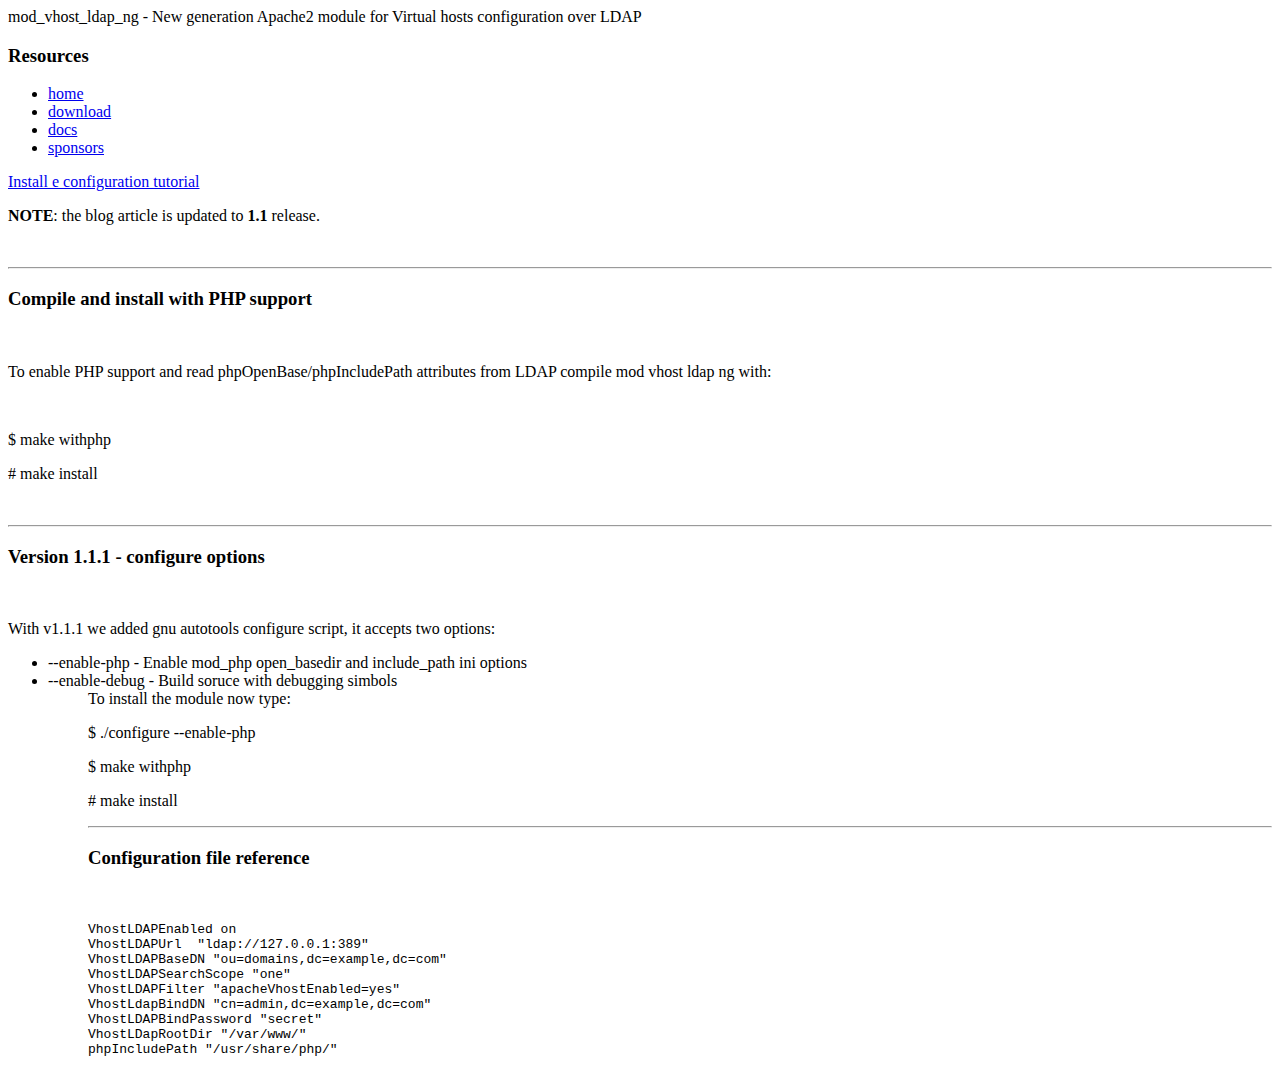
==== docs.html @ 18193937 "docs.html" ====
<!DOCTYPE html PUBLIC "-//W3C//DTD XHTML 1.0 Transitional//EN" "http://www.w3.org/TR/xhtml1/DTD/xhtml1-transitional.dtd">
<html xmlns="http://www.w3.org/1999/xhtml" xml:lang="en" lang="en" >
<head>
	<title>mod_vhost_ldap_ng - New generation Apache2 module for Virtual hosts configuration over LDAP</title>
	<meta http-equiv="content-type" content="text/html; charset=utf-8" />
	<meta name="robots" content="index, follow" />
	 <meta name="keywords" content="apache module, dynamic virtualhost, apache ldap, virtualhost ldap, vhost ldap module, apache ldap module, mod vhost ldap, ldap vhost" />
	<meta name="description" content="" />
	
	<link rel="stylesheet" href="./styles.css" type="text/css" /> 
<script type="text/javascript">

  var _gaq = _gaq || [];
  _gaq.push(['_setAccount', 'UA-9415726-6']);
  _gaq.push(['_trackPageview']);

  (function() {
    var ga = document.createElement('script'); ga.type = 'text/javascript'; ga.async = true;
    ga.src = ('https:' == document.location.protocol ? 'https://ssl' : 'http://www') + '.google-analytics.com/ga.js';
    var s = document.getElementsByTagName('script')[0]; s.parentNode.insertBefore(ga, s);
  })();

</script>
</head>
<body>
<div id="main">
	<div id="header">
		<span id="project_name">mod_vhost_ldap_ng - New generation Apache2 module for Virtual hosts configuration over LDAP</span>
	</div>
	<div id="center">
		<div id="left">
			<h3>Resources</h3>
			<ul>
				<li><a href="index.html">home</a></li>
				<li><a href="download.html">download</a></li>
				<li id="active"><a href="docs.html">docs</a></li>
				<li><a href="sponsors.html">sponsors</a></li>
			</ul>
		</div>
		<div id="content">
		<p><a href="http://www.simonecaruso.com/2011/02/configuring-apache-dynamic-virtualhosts-with-ldap-and-mod_vhost_ldap_ng/">Install e configuration tutorial</a></p>
		<p><b>NOTE</b>: the blog article is updated to <b>1.1</b> release.</p>
		<br /><hr />
		<h3>Compile and install with PHP support</h3><br />
		<p>To enable PHP support and read phpOpenBase/phpIncludePath attributes from LDAP compile mod vhost ldap ng with:</p><br />
		<p>$ make withphp</p>
		<p># make install</p>
		<br />
		<hr />
		<h3>Version 1.1.1 - configure options</h3><br />
		<p>
			With v1.1.1 we added gnu autotools configure script, it accepts two options:
			<ul>
			<li>--enable-php - Enable mod_php open_basedir and include_path ini options</li>
			<li>--enable-debug - Build soruce with debugging simbols</li>
			<ul>
			To install the module now type:
			<p>$ ./configure --enable-php </p>
			<p>$ make withphp</p>
	                <p># make install</p>
		</p>
		<hr />
		<h3>Configuration file reference</h3>
		<br />
		<p>
<pre>
VhostLDAPEnabled on
VhostLDAPUrl  "ldap://127.0.0.1:389"
VhostLDAPBaseDN "ou=domains,dc=example,dc=com"
VhostLDAPSearchScope "one"
VhostLDAPFilter "apacheVhostEnabled=yes"
VhostLdapBindDN "cn=admin,dc=example,dc=com"
VhostLDAPBindPassword "secret"
VhostLDapRootDir "/var/www/"
phpIncludePath "/usr/share/php/"
</pre>
		</p>
		</div>
	</div>
</div>
<div id="footer"></div>
</body>
</html>
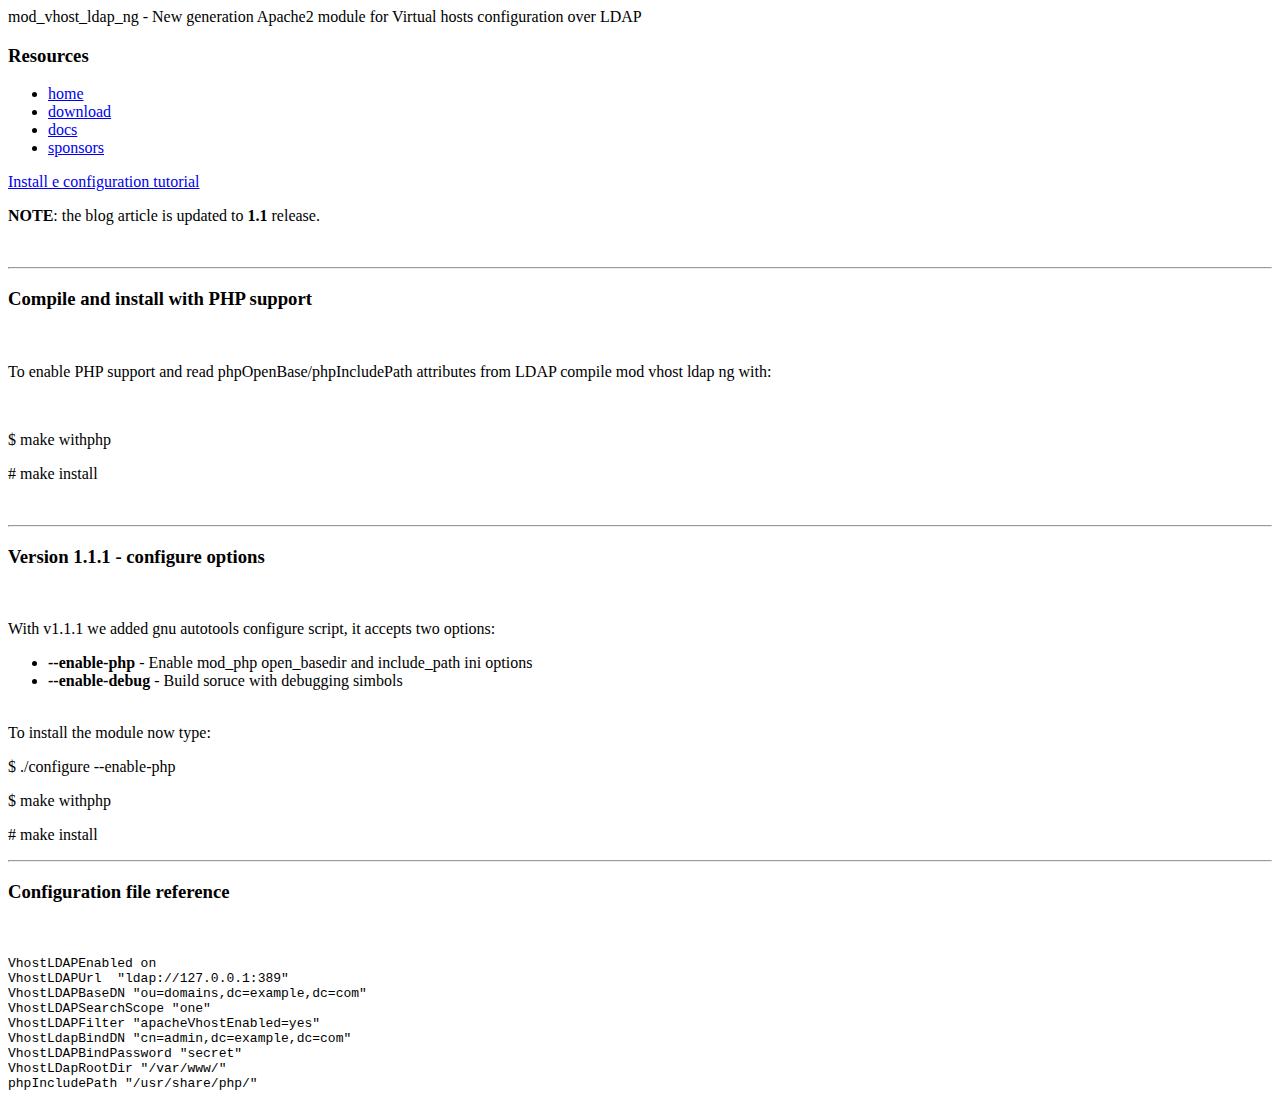
==== commit 3c4eb4dd: "docs.html" ====
--- a/docs.html
+++ b/docs.html
@@ -49,12 +49,12 @@
 		<hr />
 		<h3>Version 1.1.1 - configure options</h3><br />
 		<p>
-			With v1.1.1 we added gnu autotools configure script, it accepts two options:
+			With v1.1.1 we added gnu autotools configure script, it accepts two options:<br /> 
 			<ul>
-			<li>--enable-php - Enable mod_php open_basedir and include_path ini options</li>
-			<li>--enable-debug - Build soruce with debugging simbols</li>
-			<ul>
-			To install the module now type:
+			<li><b>--enable-php</b> - Enable mod_php open_basedir and include_path ini options</li>
+			<li><b>--enable-debug</b> - Build soruce with debugging simbols</li>
+			</ul>
+			<br />To install the module now type:
 			<p>$ ./configure --enable-php </p>
 			<p>$ make withphp</p>
 	                <p># make install</p>
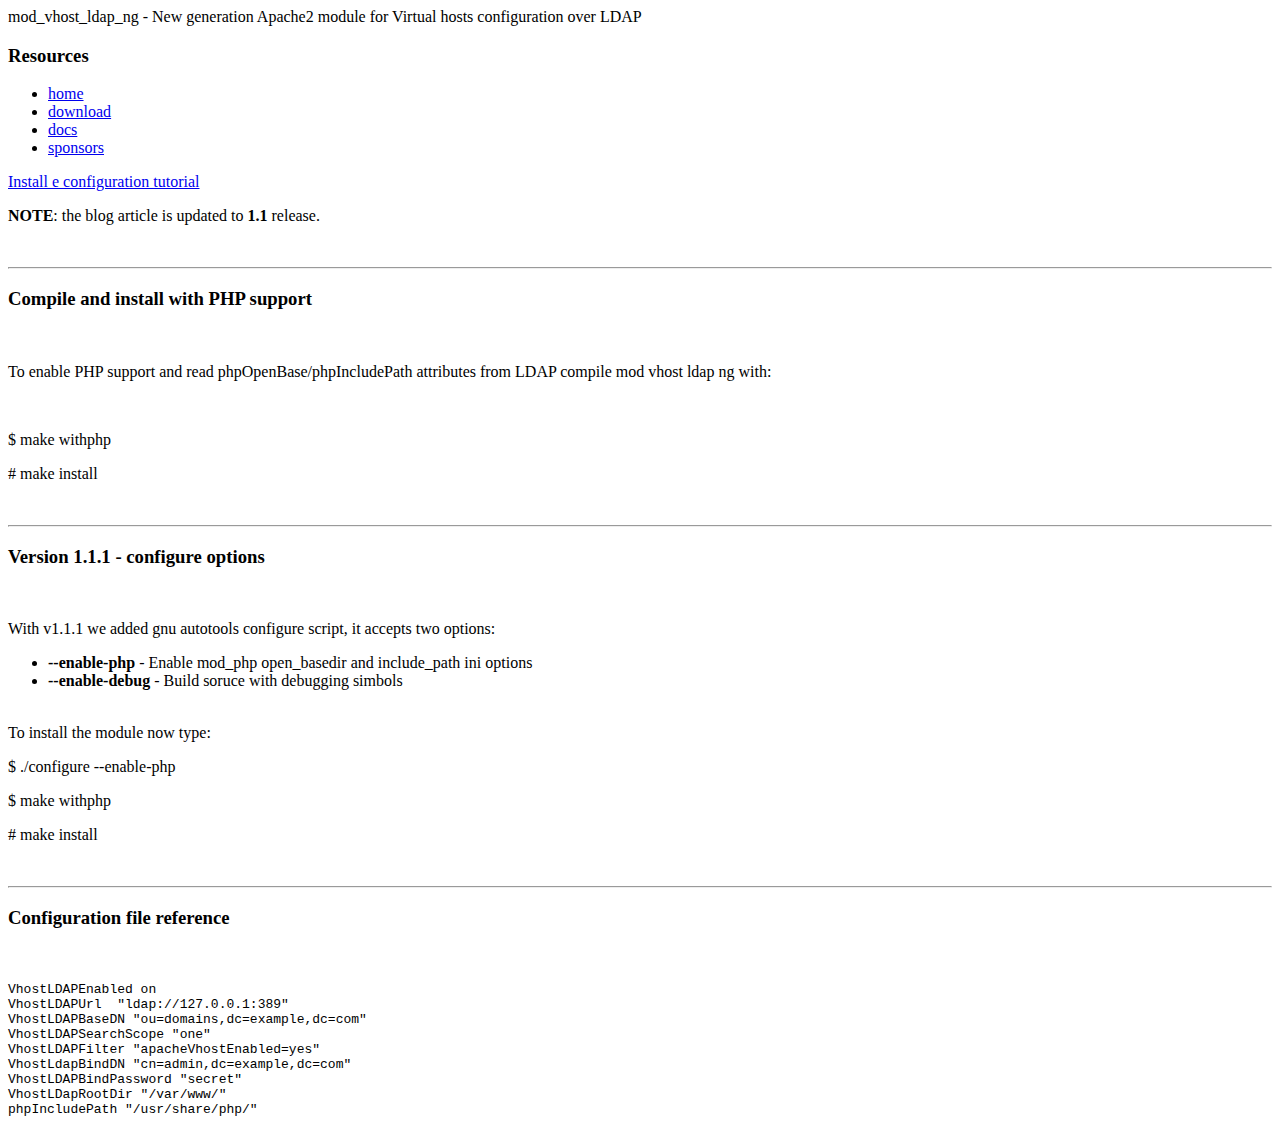
==== commit 1641d61f: "docs.html" ====
--- a/docs.html
+++ b/docs.html
@@ -54,11 +54,11 @@
 			<li><b>--enable-php</b> - Enable mod_php open_basedir and include_path ini options</li>
 			<li><b>--enable-debug</b> - Build soruce with debugging simbols</li>
 			</ul>
-			<br />To install the module now type:
+			<br />To install the module now type:<br />
 			<p>$ ./configure --enable-php </p>
 			<p>$ make withphp</p>
 	                <p># make install</p>
-		</p>
+		</p><br />
 		<hr />
 		<h3>Configuration file reference</h3>
 		<br />
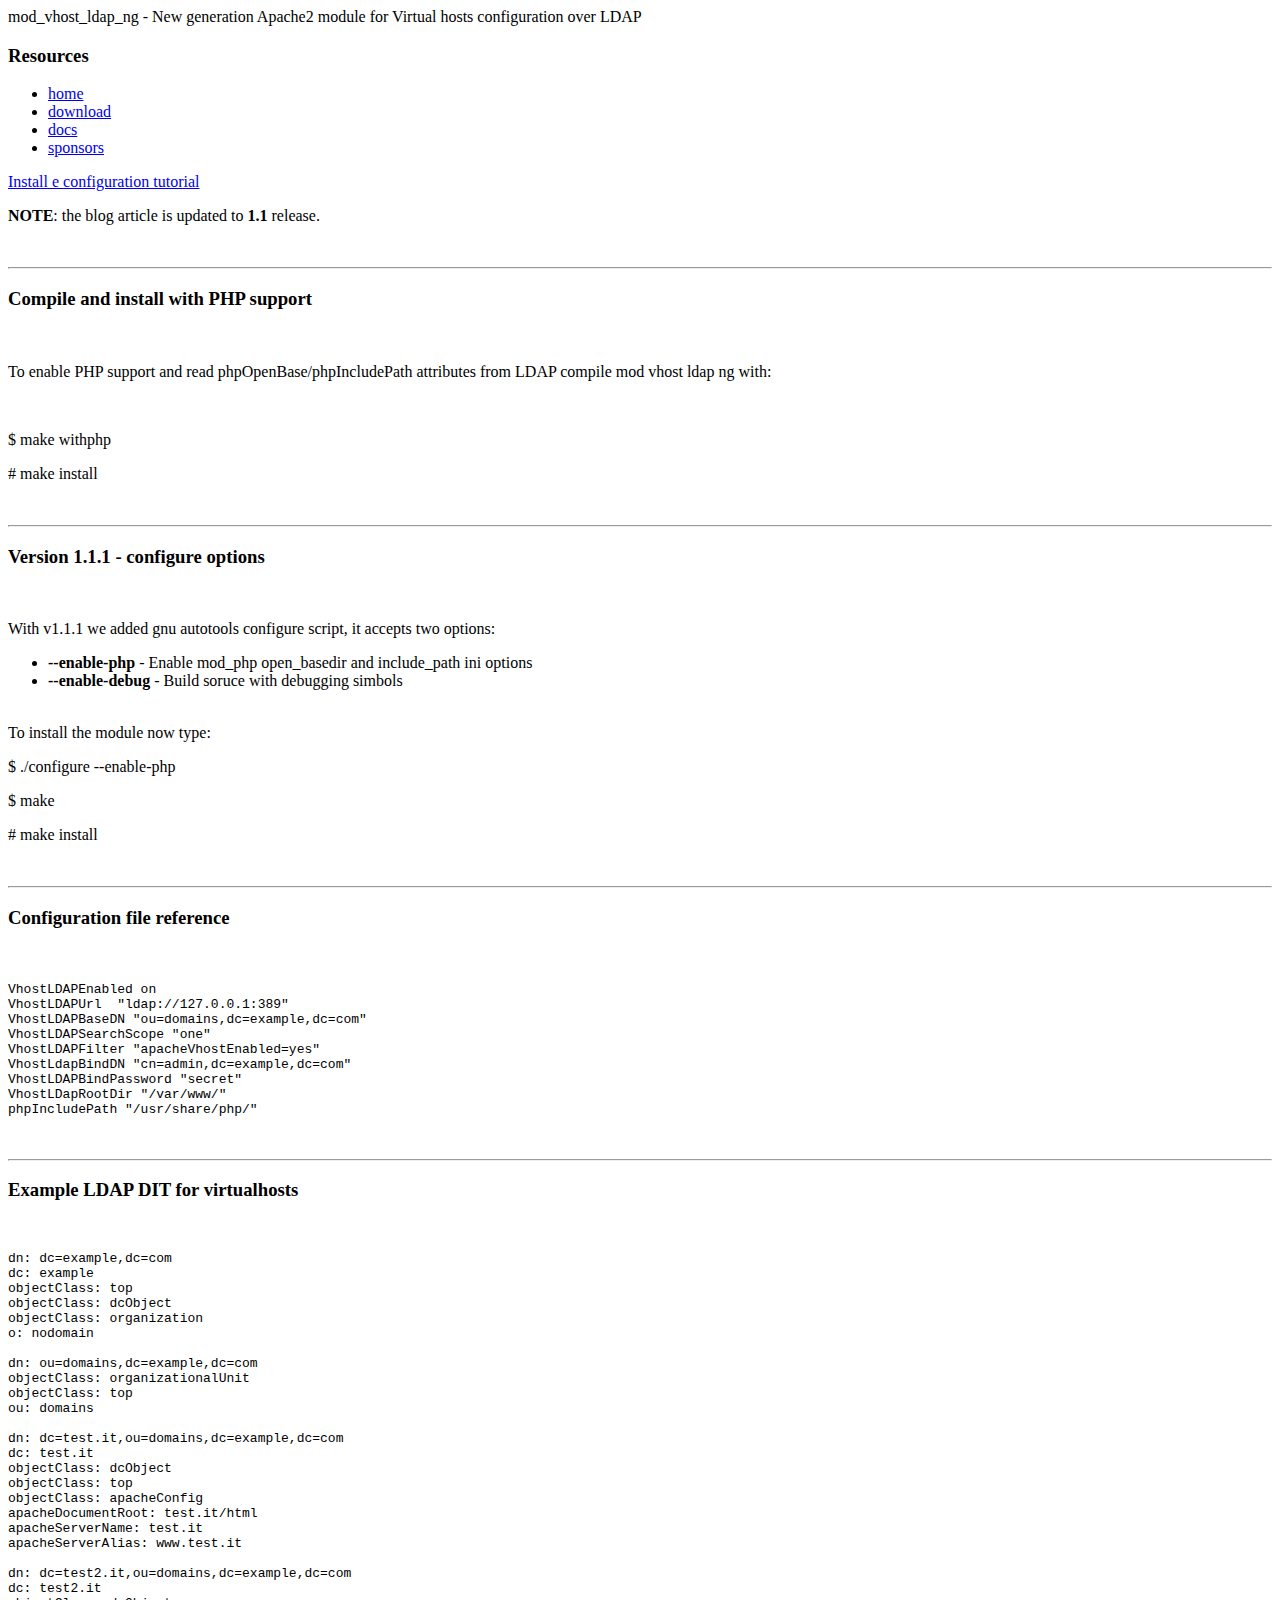
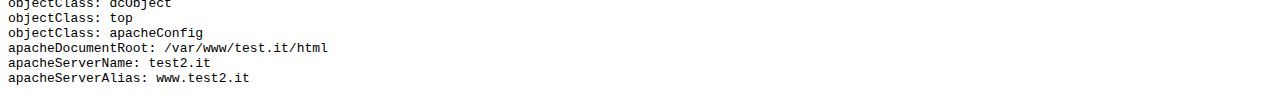
==== commit 4e12ee94: "docs.html" ====
--- a/docs.html
+++ b/docs.html
@@ -56,7 +56,7 @@
 			</ul>
 			<br />To install the module now type:<br />
 			<p>$ ./configure --enable-php </p>
-			<p>$ make withphp</p>
+			<p>$ make</p>
 	                <p># make install</p>
 		</p><br />
 		<hr />
@@ -75,6 +75,38 @@
 phpIncludePath "/usr/share/php/"
 </pre>
 		</p>
+		<br /><hr />
+		<h3>Example LDAP DIT for virtualhosts</h3>
+		<br />
+		<pre>dn: dc=example,dc=com
+dc: example
+objectClass: top
+objectClass: dcObject
+objectClass: organization
+o: nodomain
+
+dn: ou=domains,dc=example,dc=com
+objectClass: organizationalUnit
+objectClass: top
+ou: domains
+
+dn: dc=test.it,ou=domains,dc=example,dc=com
+dc: test.it
+objectClass: dcObject
+objectClass: top
+objectClass: apacheConfig
+apacheDocumentRoot: test.it/html
+apacheServerName: test.it
+apacheServerAlias: www.test.it
+
+dn: dc=test2.it,ou=domains,dc=example,dc=com
+dc: test2.it
+objectClass: dcObject
+objectClass: top
+objectClass: apacheConfig
+apacheDocumentRoot: /var/www/test.it/html
+apacheServerName: test2.it
+apacheServerAlias: www.test2.it</pre>
 		</div>
 	</div>
 </div>
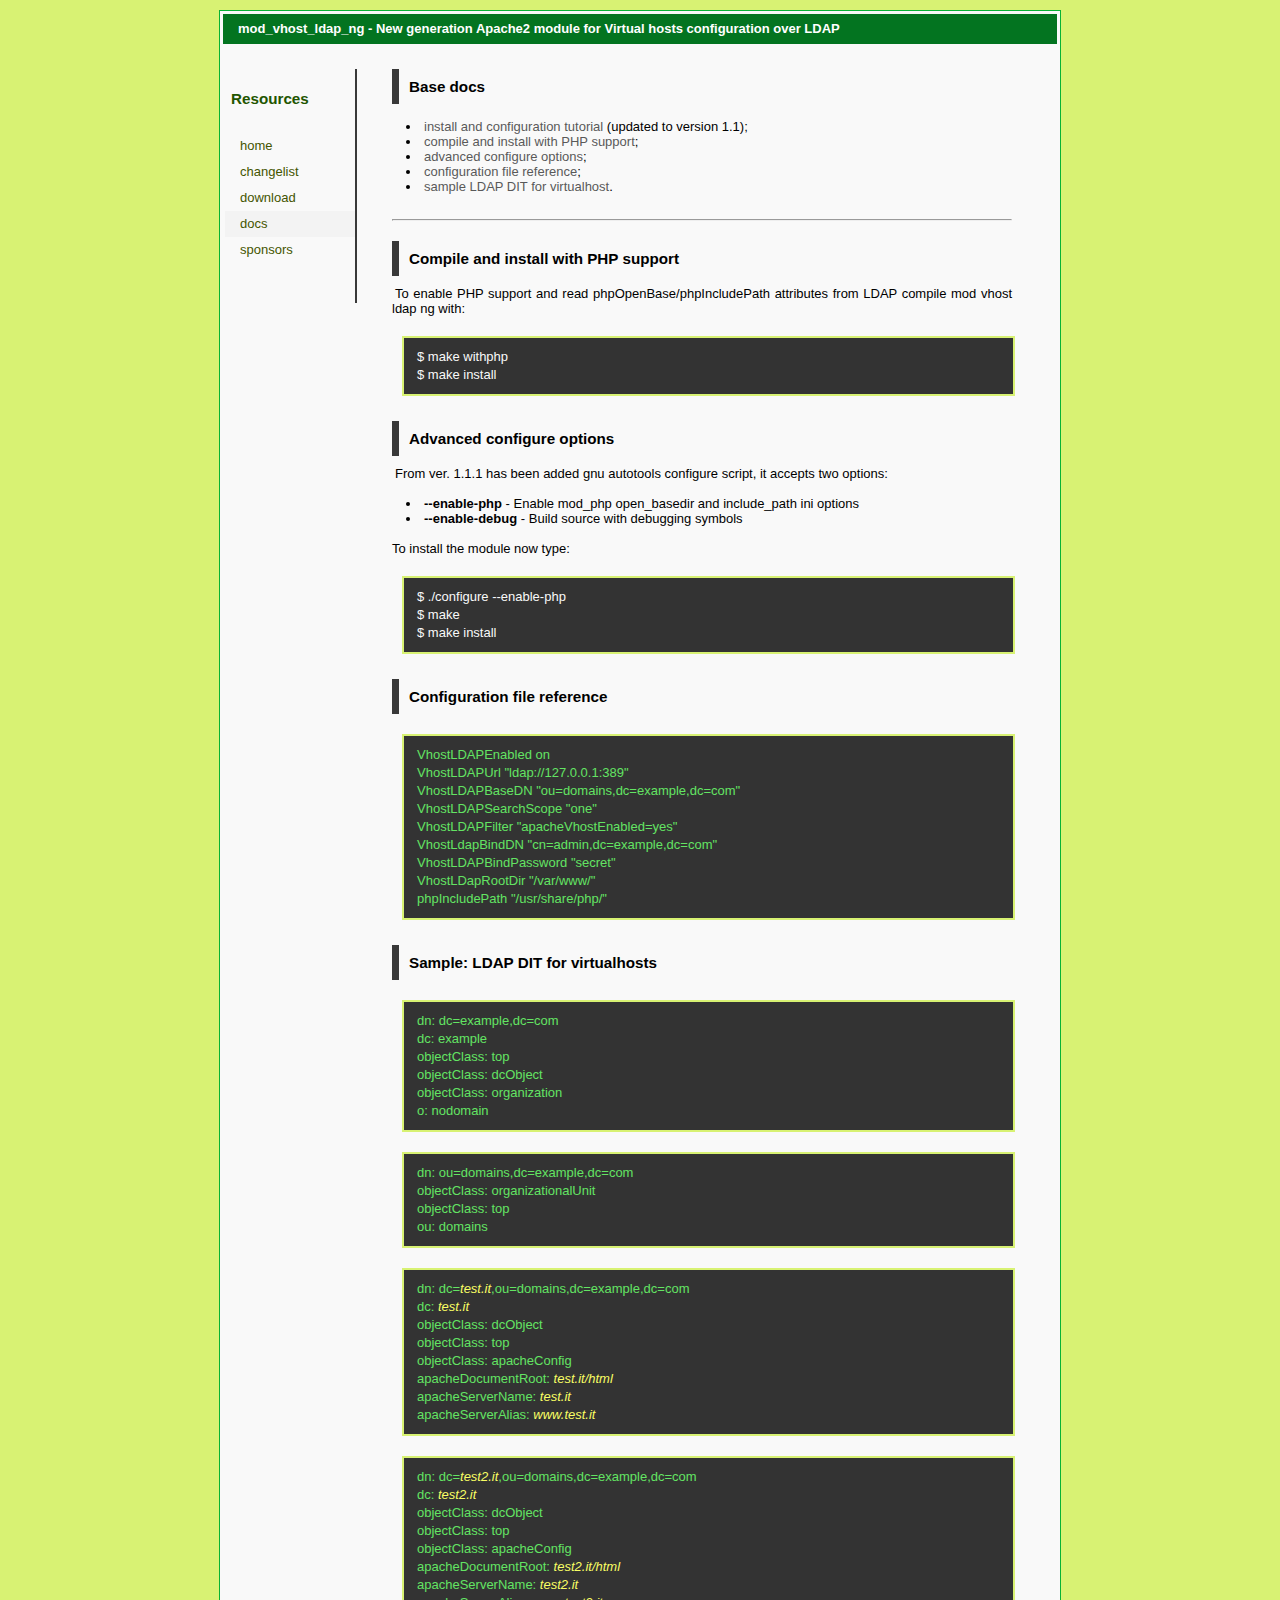
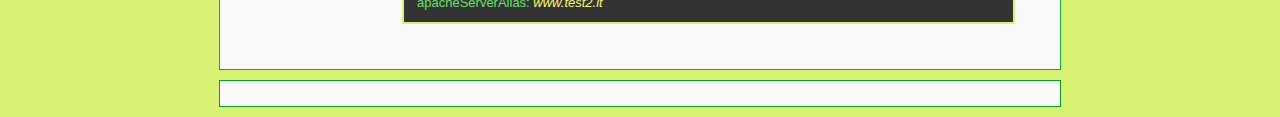
==== commit 6d80bf73: "update on gh-pages" ====
--- a/docs.html
+++ b/docs.html
@@ -9,7 +9,6 @@
 	
 	<link rel="stylesheet" href="./styles.css" type="text/css" /> 
 <script type="text/javascript">
-
   var _gaq = _gaq || [];
   _gaq.push(['_setAccount', 'UA-9415726-6']);
   _gaq.push(['_trackPageview']);
@@ -19,7 +18,6 @@
     ga.src = ('https:' == document.location.protocol ? 'https://ssl' : 'http://www') + '.google-analytics.com/ga.js';
     var s = document.getElementsByTagName('script')[0]; s.parentNode.insertBefore(ga, s);
   })();
-
 </script>
 </head>
 <body>
@@ -32,84 +30,110 @@
 			<h3>Resources</h3>
 			<ul>
 				<li><a href="index.html">home</a></li>
+				<li><a href="changelist.html">changelist</a></li>
 				<li><a href="download.html">download</a></li>
 				<li id="active"><a href="docs.html">docs</a></li>
 				<li><a href="sponsors.html">sponsors</a></li>
 			</ul>
 		</div>
 		<div id="content">
-		<p><a href="http://www.simonecaruso.com/2011/02/configuring-apache-dynamic-virtualhosts-with-ldap-and-mod_vhost_ldap_ng/">Install e configuration tutorial</a></p>
-		<p><b>NOTE</b>: the blog article is updated to <b>1.1</b> release.</p>
-		<br /><hr />
-		<h3>Compile and install with PHP support</h3><br />
-		<p>To enable PHP support and read phpOpenBase/phpIncludePath attributes from LDAP compile mod vhost ldap ng with:</p><br />
-		<p>$ make withphp</p>
-		<p># make install</p>
-		<br />
-		<hr />
-		<h3>Version 1.1.1 - configure options</h3><br />
-		<p>
-			With v1.1.1 we added gnu autotools configure script, it accepts two options:<br /> 
-			<ul>
-			<li><b>--enable-php</b> - Enable mod_php open_basedir and include_path ini options</li>
-			<li><b>--enable-debug</b> - Build soruce with debugging simbols</li>
-			</ul>
-			<br />To install the module now type:<br />
-			<p>$ ./configure --enable-php </p>
-			<p>$ make</p>
-	                <p># make install</p>
-		</p><br />
-		<hr />
-		<h3>Configuration file reference</h3>
-		<br />
-		<p>
-<pre>
-VhostLDAPEnabled on
-VhostLDAPUrl  "ldap://127.0.0.1:389"
-VhostLDAPBaseDN "ou=domains,dc=example,dc=com"
-VhostLDAPSearchScope "one"
-VhostLDAPFilter "apacheVhostEnabled=yes"
-VhostLdapBindDN "cn=admin,dc=example,dc=com"
-VhostLDAPBindPassword "secret"
-VhostLDapRootDir "/var/www/"
-phpIncludePath "/usr/share/php/"
-</pre>
-		</p>
-		<br /><hr />
-		<h3>Example LDAP DIT for virtualhosts</h3>
-		<br />
-		<pre>dn: dc=example,dc=com
-dc: example
-objectClass: top
-objectClass: dcObject
-objectClass: organization
-o: nodomain
-
-dn: ou=domains,dc=example,dc=com
-objectClass: organizationalUnit
-objectClass: top
-ou: domains
-
-dn: dc=test.it,ou=domains,dc=example,dc=com
-dc: test.it
-objectClass: dcObject
-objectClass: top
-objectClass: apacheConfig
-apacheDocumentRoot: test.it/html
-apacheServerName: test.it
-apacheServerAlias: www.test.it
-
-dn: dc=test2.it,ou=domains,dc=example,dc=com
-dc: test2.it
-objectClass: dcObject
-objectClass: top
-objectClass: apacheConfig
-apacheDocumentRoot: /var/www/test.it/html
-apacheServerName: test2.it
-apacheServerAlias: www.test2.it</pre>
+			<div class="block">
+				<h3>Base docs</h3>
+				<div class="details">
+					<ul>
+						<li><a target="_blank" href="http://www.simonecaruso.com/2011/02/configuring-apache-dynamic-virtualhosts-with-ldap-and-mod_vhost_ldap_ng/">install and configuration tutorial</a> (updated to version 1.1);</li>
+						<li><a href="#php-support">compile and install with PHP support</a>;</li>
+						<li><a href="#advanced-options">advanced configure options</a>;</li>
+						<li><a href="#conf-file-reference">configuration file reference</a>;</li>
+						<li><a href="#sample-ldap-dit">sample LDAP DIT for virtualhost</a>.</li>
+					</ul>
+				</div>
+			</div>
+			<hr style="margin: 20px 0px;">
+			<div class="block" id="php-support">
+				<h3>Compile and install with PHP support</h3>
+				<div class="details">
+					To enable PHP support and read phpOpenBase/phpIncludePath attributes from LDAP compile mod vhost ldap ng with:
+					<div class="codehl">
+						<span class="codeline">$ make withphp</span>
+						<span class="codeline">$ make install</span>
+					</div>
+				</div>
+			</div>
+			<div class="block" id="advanced-options">
+				<h3>Advanced configure options</h3>
+				<div class="details">
+					From ver. 1.1.1 has been added gnu autotools configure script, it accepts two options:
+					<ul>
+						<li><b>--enable-php</b> - Enable mod_php open_basedir and include_path ini options</li>
+						<li><b>--enable-debug</b> - Build source with debugging symbols</li>
+					</ul>
+					To install the module now type:
+					<div class="codehl">
+						<span class="codeline">$ ./configure --enable-php</span>
+						<span class="codeline">$ make</span>
+						<span class="codeline">$ make install</span>
+					</div>
+				</div>
+			</div>
+			<div class="block" id="conf-file-reference">
+				<h3>Configuration file reference</h3>
+				<div class="details">
+					<div class="codehl">
+						<span class="output">VhostLDAPEnabled on</span>
+						<span class="output">VhostLDAPUrl  "ldap://127.0.0.1:389"</span>
+						<span class="output">VhostLDAPBaseDN "ou=domains,dc=example,dc=com"</span>
+						<span class="output">VhostLDAPSearchScope "one"</span>
+						<span class="output">VhostLDAPFilter "apacheVhostEnabled=yes"</span>
+						<span class="output">VhostLdapBindDN "cn=admin,dc=example,dc=com"</span>
+						<span class="output">VhostLDAPBindPassword "secret"</span>
+						<span class="output">VhostLDapRootDir "/var/www/"</span>
+						<span class="output">phpIncludePath "/usr/share/php/"</span>
+					</div>
+				</div>
+			</div>
+			<div class="block" id="sample-ldap-dit">
+				<h3>Sample: LDAP DIT for virtualhosts</h3>
+				<div class="details">
+					<div class="codehl">
+						<span class="output">dn: dc=example,dc=com</span>
+						<span class="output">dc: example</span>
+						<span class="output">objectClass: top</span>
+						<span class="output">objectClass: dcObject</span>
+						<span class="output">objectClass: organization</span>
+						<span class="output">o: nodomain</span>
+					</div>
+					<div class="codehl">
+						<span class="output">dn: ou=domains,dc=example,dc=com</span>
+						<span class="output">objectClass: organizationalUnit</span>
+						<span class="output">objectClass: top</span>
+						<span class="output">ou: domains</span>
+					</div>
+					<div class="codehl">
+						<span class="output">dn: dc=<em>test.it</em>,ou=domains,dc=example,dc=com</span>
+						<span class="output">dc: <em>test.it</em></span>
+						<span class="output">objectClass: dcObject</span>
+						<span class="output">objectClass: top</span>
+						<span class="output">objectClass: apacheConfig</span>
+						<span class="output">apacheDocumentRoot: <em>test.it/html</em></span>
+						<span class="output">apacheServerName: <em>test.it</em></span>
+						<span class="output">apacheServerAlias: <em>www.test.it</em></span>
+					</div>
+					<div class="codehl">
+						<span class="output">dn: dc=<em>test2.it</em>,ou=domains,dc=example,dc=com</span>
+						<span class="output">dc: <em>test2.it</em></span>
+						<span class="output">objectClass: dcObject</span>
+						<span class="output">objectClass: top</span>
+						<span class="output">objectClass: apacheConfig</span>
+						<span class="output">apacheDocumentRoot: <em>test2.it/html</em></span>
+						<span class="output">apacheServerName: <em>test2.it</em></span>
+						<span class="output">apacheServerAlias: <em>www.test2.it</em></span>
+					</div>
+				</div>
+			</div>
 		</div>
 	</div>
 </div>
 <div id="footer"></div>
 </body>
-</html>
+</html>--- a/styles.css
+++ b/styles.css
@@ -0,0 +1,40 @@
+/* mod_vhost_ldap CSS */
+/* HTML */
+* { margin: 0px; padding: 0px;}
+body { font-family: Verdana,sans-serif; background-color: #d8f273;/*#ceef71; #f7e475;*/ font-size: 13px;}
+ul { list-style-type: none;}
+
+a:link, a:visited { text-decoration: none; color: #595959;}
+a:hover {text-decoration: underline; color: #363636; }
+
+h4 { margin-top: 10px;}
+
+/* site's blocks */
+#main { margin: 10px auto; border: 1px solid #08b236; width: 840px; overflow: hidden; background-color:#f9f9f9; -moz-border-radius: 5px 33px 5px 5px;}
+#header { width: 834px; height: 30px; margin: 3px 3px 25px; background-color: #037420; -moz-border-radius: 3px 30px 0px 0px;}
+#left { width: 130px; margin: 0px 35px 20px 5px; border-right: 2px solid #393939; float: left; padding:15px 0px 40px; }
+#content { width: 620px; text-align: justify; float: left; margin-bottom: 20px; }
+#footer { height: 25px; margin: 10px auto; border: 1px solid #07a125; width: 840px; overflow: hidden; background-color:#f9f9f9; -moz-border-radius: 5px;}
+
+/* others */
+#project_name { line-height: 30px; color: #fff; margin-left: 15px; font-weight: bold; }
+
+/* tag customization */
+#left ul {margin-top: 20px;}
+#left li {padding-left: 15px; line-height: 26px; }
+#left li#active { background-color: #f3f3f3; }
+#left h3 { color: #225500; padding: 6px;}
+#left a:link, #left a:visited { color: #445500; text-decoration: none; }
+#left li:hover { border-right: 5px solid #363636; background-color: #e1e1e1; }
+
+#content div.block { margin-bottom: 25px; }
+#content div.block h3 { line-height: 35px; border-left: 7px solid #393939; padding-left: 10px; margin-bottom: 10px; }
+#content div.block div.details { text-indent: 3px; }
+#content div.details ul { list-style-type: disc; margin: 15px 25px;}
+#content div.details li { margin-left: 4px; }
+
+#content div.codehl { border: 2px solid #d8f273; -moz-border-radius: 5px 5px 5px 5px; width: 95%; padding: 10px; background-color: #333; margin: 20px 10px;}
+#content div.codehl span { display: block; line-height: 18px; }
+#content div.codehl span.codeline { color: #f9f9f9; }
+#content div.codehl span em { color: #f9fe64; }
+#content div.codehl span.output { color: #63e463; }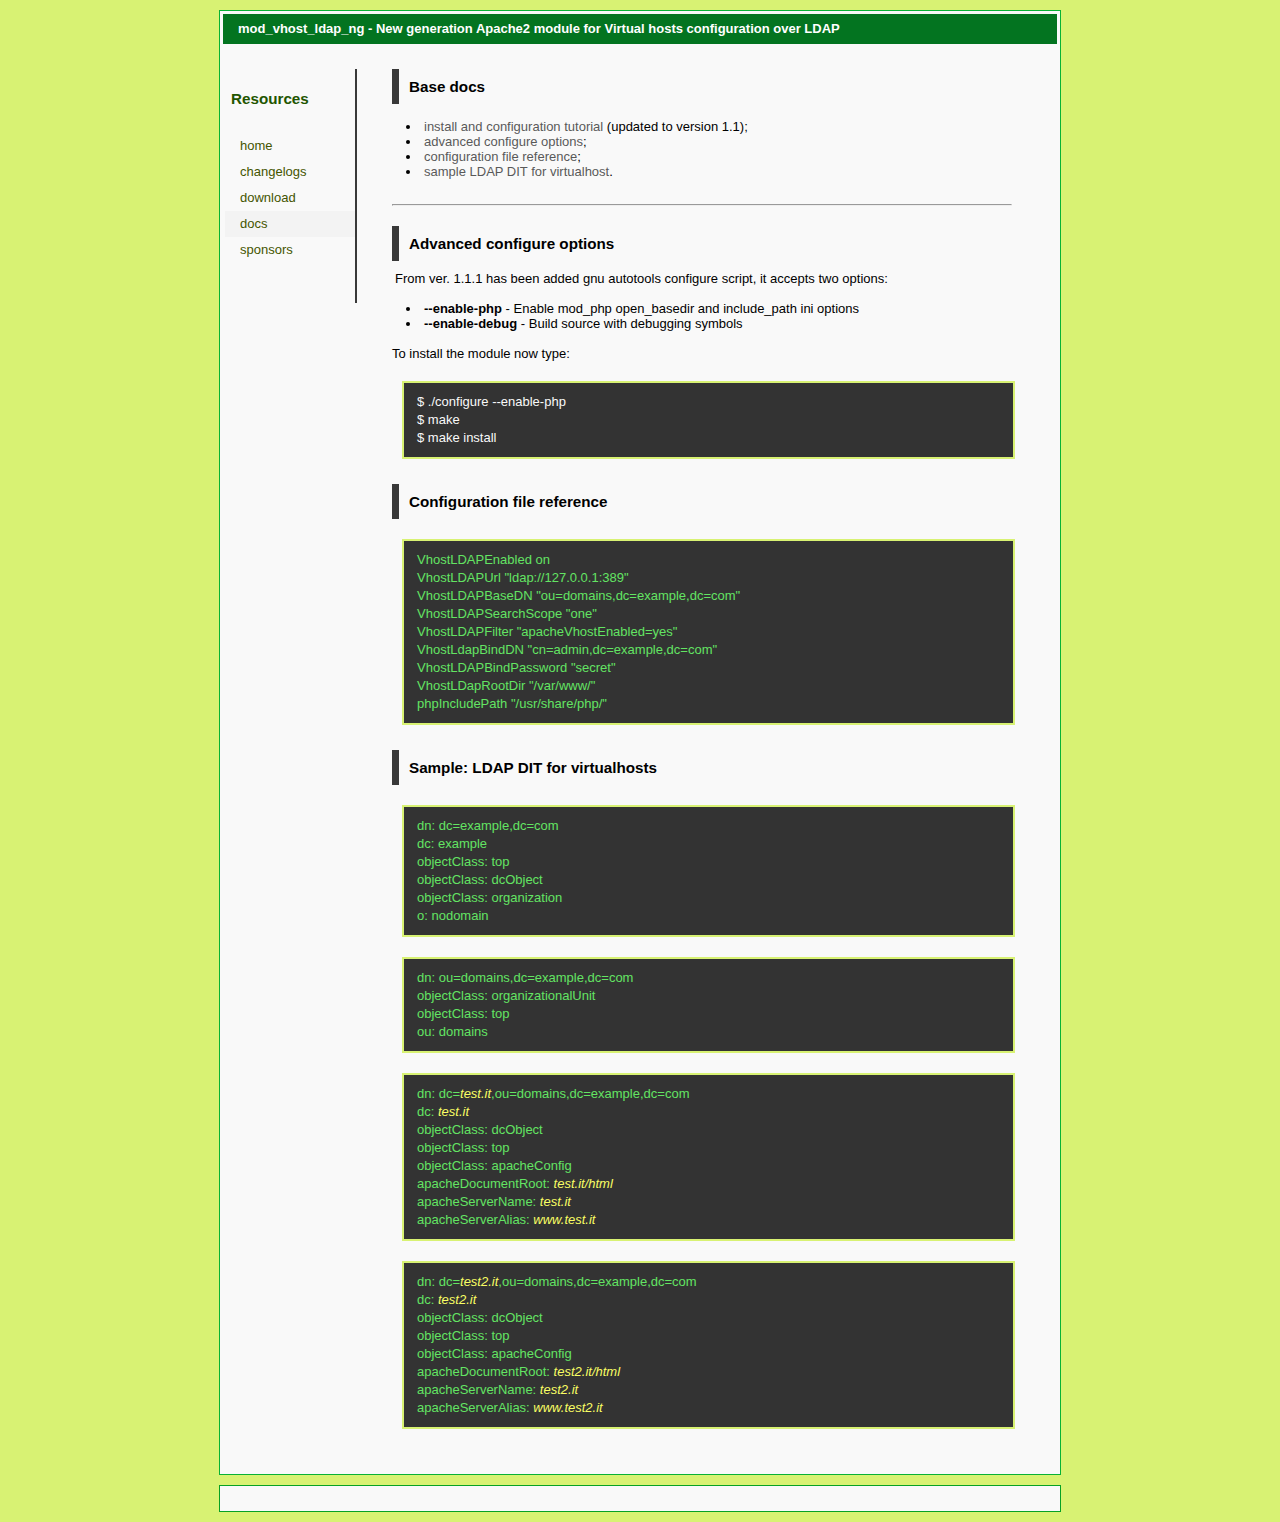
==== commit 64347907: "minor adjustments to html pages" ====
--- a/docs.html
+++ b/docs.html
@@ -30,7 +30,7 @@
 			<h3>Resources</h3>
 			<ul>
 				<li><a href="index.html">home</a></li>
-				<li><a href="changelist.html">changelist</a></li>
+				<li><a href="changelogs.html">changelogs</a></li>
 				<li><a href="download.html">download</a></li>
 				<li id="active"><a href="docs.html">docs</a></li>
 				<li><a href="sponsors.html">sponsors</a></li>
@@ -42,7 +42,6 @@
 				<div class="details">
 					<ul>
 						<li><a target="_blank" href="http://www.simonecaruso.com/2011/02/configuring-apache-dynamic-virtualhosts-with-ldap-and-mod_vhost_ldap_ng/">install and configuration tutorial</a> (updated to version 1.1);</li>
-						<li><a href="#php-support">compile and install with PHP support</a>;</li>
 						<li><a href="#advanced-options">advanced configure options</a>;</li>
 						<li><a href="#conf-file-reference">configuration file reference</a>;</li>
 						<li><a href="#sample-ldap-dit">sample LDAP DIT for virtualhost</a>.</li>
@@ -50,16 +49,6 @@
 				</div>
 			</div>
 			<hr style="margin: 20px 0px;">
-			<div class="block" id="php-support">
-				<h3>Compile and install with PHP support</h3>
-				<div class="details">
-					To enable PHP support and read phpOpenBase/phpIncludePath attributes from LDAP compile mod vhost ldap ng with:
-					<div class="codehl">
-						<span class="codeline">$ make withphp</span>
-						<span class="codeline">$ make install</span>
-					</div>
-				</div>
-			</div>
 			<div class="block" id="advanced-options">
 				<h3>Advanced configure options</h3>
 				<div class="details">
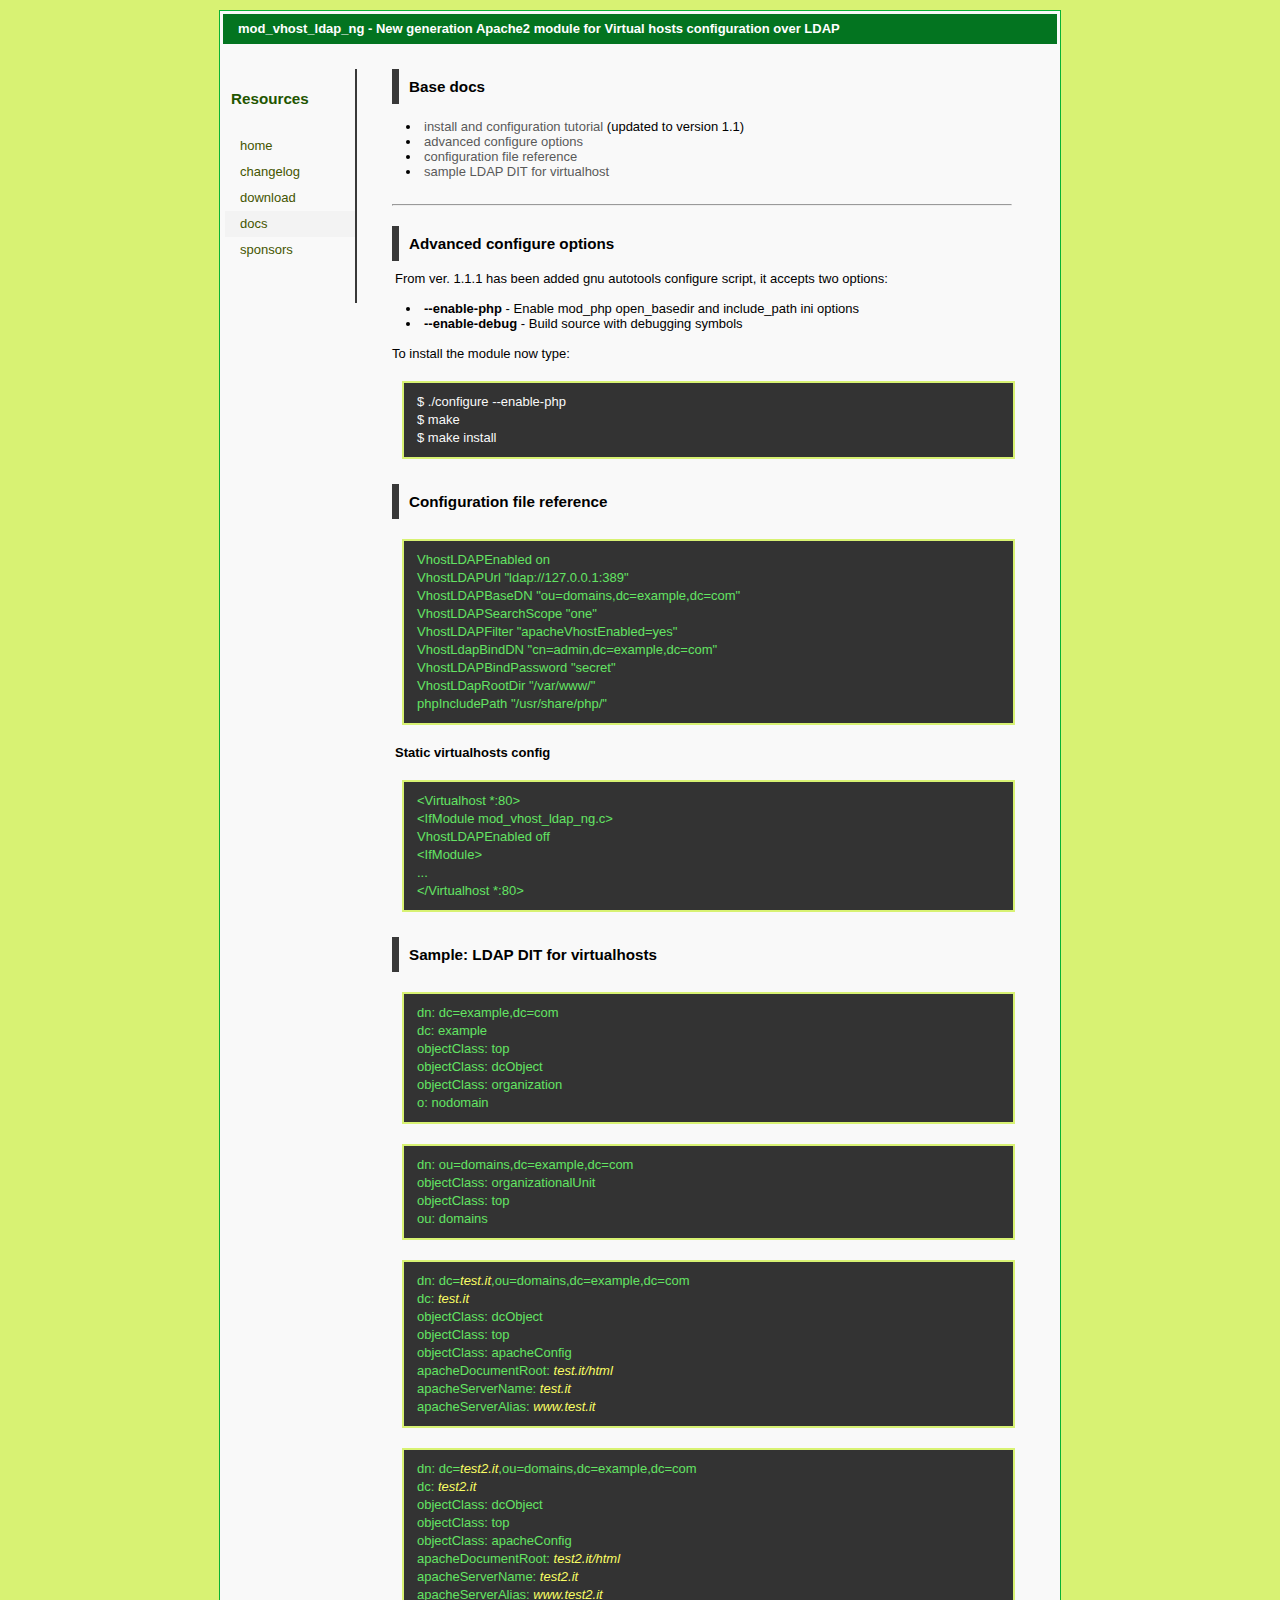
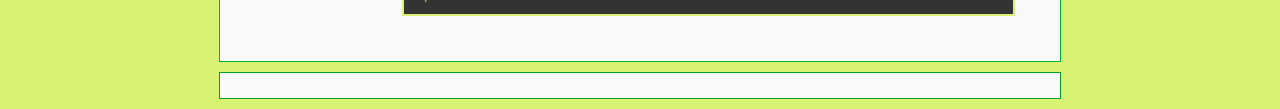
==== commit aa73b635: "Changelogs to changelog" ====
--- a/docs.html
+++ b/docs.html
@@ -30,7 +30,7 @@
 			<h3>Resources</h3>
 			<ul>
 				<li><a href="index.html">home</a></li>
-				<li><a href="changelogs.html">changelogs</a></li>
+				<li><a href="changelog.html">changelog</a></li>
 				<li><a href="download.html">download</a></li>
 				<li id="active"><a href="docs.html">docs</a></li>
 				<li><a href="sponsors.html">sponsors</a></li>
@@ -41,10 +41,10 @@
 				<h3>Base docs</h3>
 				<div class="details">
 					<ul>
-						<li><a target="_blank" href="http://www.simonecaruso.com/2011/02/configuring-apache-dynamic-virtualhosts-with-ldap-and-mod_vhost_ldap_ng/">install and configuration tutorial</a> (updated to version 1.1);</li>
-						<li><a href="#advanced-options">advanced configure options</a>;</li>
-						<li><a href="#conf-file-reference">configuration file reference</a>;</li>
-						<li><a href="#sample-ldap-dit">sample LDAP DIT for virtualhost</a>.</li>
+						<li><a target="_blank" href="http://www.simonecaruso.com/2011/02/configuring-apache-dynamic-virtualhosts-with-ldap-and-mod_vhost_ldap_ng/">install and configuration tutorial</a> (updated to version 1.1)</li>
+						<li><a href="#advanced-options">advanced configure options</a></li>
+						<li><a href="#conf-file-reference">configuration file reference</a></li>
+						<li><a href="#sample-ldap-dit">sample LDAP DIT for virtualhost</a></li>
 					</ul>
 				</div>
 			</div>
@@ -78,6 +78,15 @@
 						<span class="output">VhostLDAPBindPassword "secret"</span>
 						<span class="output">VhostLDapRootDir "/var/www/"</span>
 						<span class="output">phpIncludePath "/usr/share/php/"</span>
+					</div>
+					<h4>Static virtualhosts config</h4>
+					<div class="codehl">
+						<span class="output">&#60Virtualhost *:80&#62</span>
+						<span class="output">&#60IfModule mod_vhost_ldap_ng.c&#62</span>
+						<span class="output">VhostLDAPEnabled off</span>
+						<span class="output">&#60IfModule&#62</span>
+						<span class="output">...</span>
+						<span class="output">&#60/Virtualhost *:80&#62</span>
 					</div>
 				</div>
 			</div>
@@ -125,4 +134,4 @@
 </div>
 <div id="footer"></div>
 </body>
-</html>+</html>
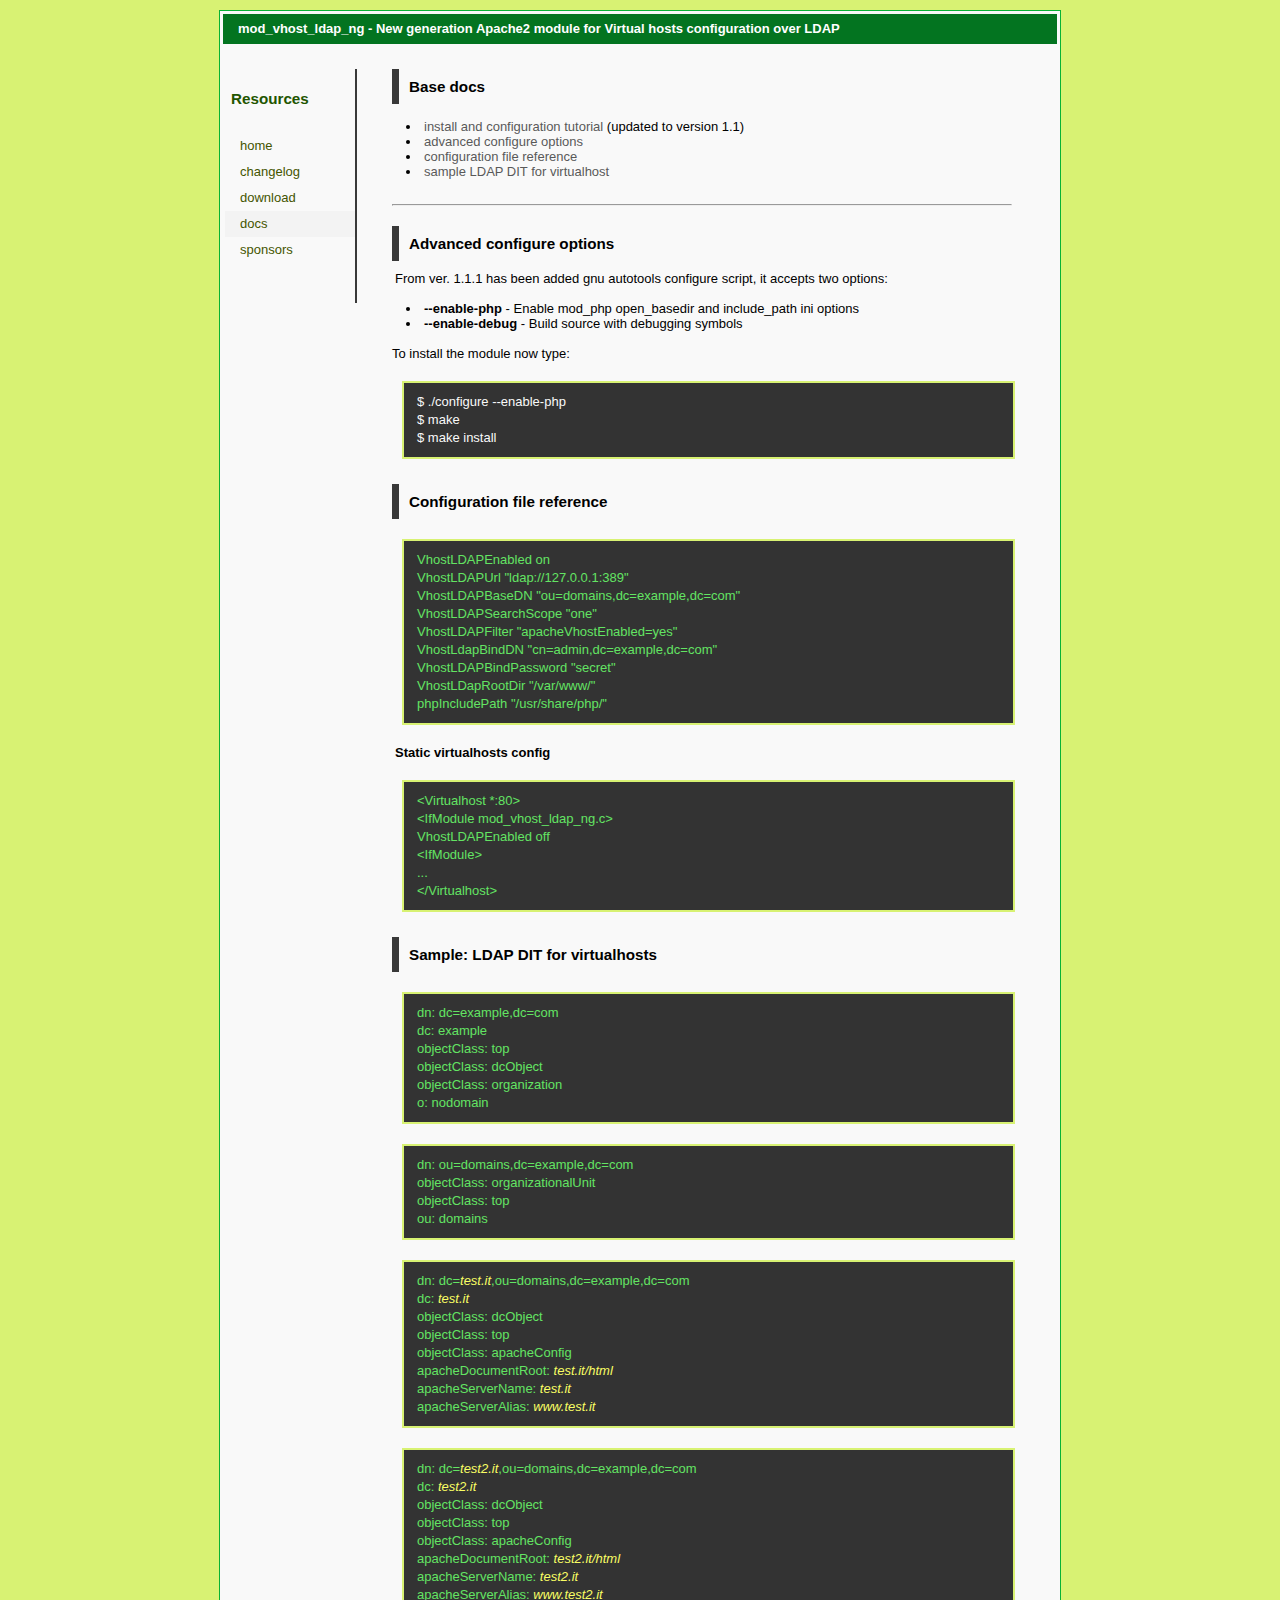
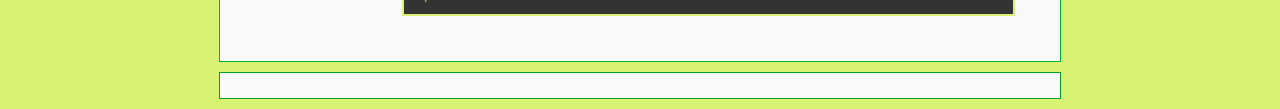
==== commit 96272e48: "Changelogs to changelog" ====
--- a/docs.html
+++ b/docs.html
@@ -86,7 +86,7 @@
 						<span class="output">VhostLDAPEnabled off</span>
 						<span class="output">&#60IfModule&#62</span>
 						<span class="output">...</span>
-						<span class="output">&#60/Virtualhost *:80&#62</span>
+						<span class="output">&#60/Virtualhost&#62</span>
 					</div>
 				</div>
 			</div>
